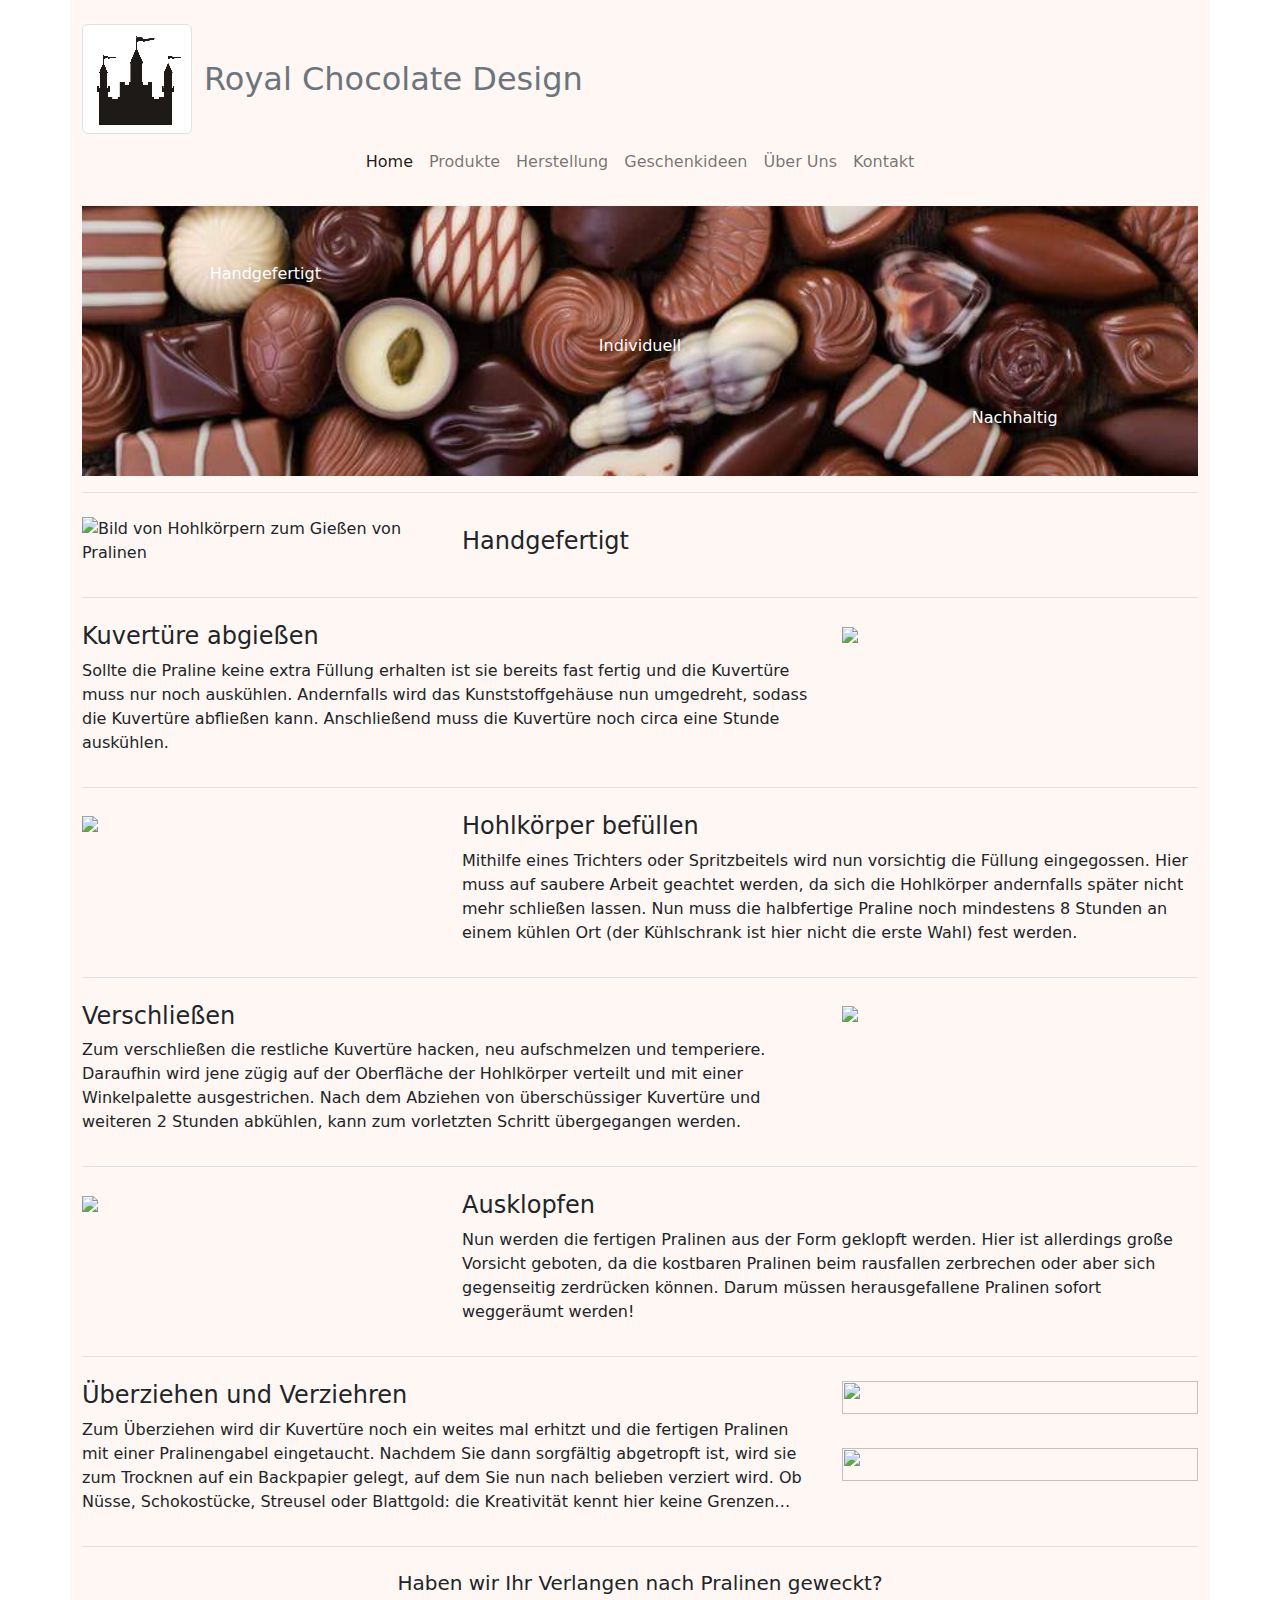
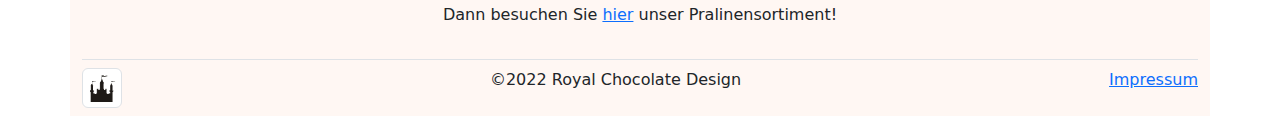
==== Projekt Webseite/index.html @ c55457fe "weitere Anpassungen w3s + fehlerbeseitigung" ====
<!DOCTYPE html>
<html lang="de">
<head>
	<meta charset="UTF-8">
	<meta name="viewport" content="width=device-width, initial-scale=1">
	<link rel="stylesheet" href="style.css">
	<link rel="stylesheet" href="assets/css/bootstrap.min.css">
	<link rel="shortcut icon" href="./Bilder/RCDicon.ico"/>
	<title>Royale Chocolate Design</title>
</head>
<body>
	<div class="container p-6">
		<header class="row justify-content-evenly pt-4">
		<div class="col-8 col-sm-12">
			<a class="d-flex justify-content-around text-decoration-none text-muted" href="index.html">
				<img class="img-thumbnail img-fluid" src="./Bilder/RCDlogoWT.webp" alt="Logo">
				<div class="container-fluid align-self-center">
					<h2 class="d-none d-sm-inline">Royal Chocolate Design</h2>
				</div>
			</a>
		</div>
		<div class="col-4 col-sm-12">
			<nav class="navbar navbar-expand-sm">
					<button class="navbar-toggler" type="button" data-bs-toggle="collapse" data-bs-target="#navbarNavAltMarkup" aria-controls="navbarNavAltMarkup" aria-expanded="false" aria-label="Toggle navigation">
						<span class="navbar-toggler-icon"></span>
					</button>
					<div class="collapse navbar-collapse justify-content-center" id="navbarNavAltMarkup">
						<ul class="navbar-nav">
							<li class="nav-item">
								<a class="nav-link active" href="./index.html">Home</a>
							</li>
							<li class="nav-item">
								<a class="nav-link" href="./unterseiten/Produkte.html">Produkte</a>
							</li>
							<li class="nav-item">
								<a class="nav-link" href="./unterseiten/Herstellung.html">Herstellung</a>
							</li>
							<li class="nav-item">
								<a class="nav-link" href="./unterseiten/Geschenkideen.html">Geschenkideen</a>
							</li>
							<li class="nav-item">
								<a class="nav-link" href="./unterseiten/Uberuns.html">Über Uns</a>
							</li>
							<li class="nav-item">
								<a class="nav-link" href="./unterseiten/Kontakt.html">Kontakt</a>
							</li>
						</ul>
					</div>
			</nav>
		</div>
	</header>

		<div class="py-3">
		<div class="bg-img text-center p-2" style="
					background-image: url('./Bilder/pralinenHintergrund.jpg');
                    height: 30vh;
                    width: 100%;
                    background-repeat: no-repeat;
                    background-position: center;
                    background-size: cover;">
			<div class="row my-3 my-sm-5">
				<div class="col">
					<a class="text-white text-decoration-none" href="#handgefertigt">Handgefertigt</a>
				</div>
				<div class="col"></div>
				<div class="col"></div>
			</div>
			<div class="row">
				<div class="col"></div>
				<div class="col">
					<a class="text-white text-decoration-none" href="#individuell">Individuell</a>
				</div>
				<div class="col"></div>
			</div>
			<div class="row my-3 my-sm-5">
				<div class="col"></div>
				<div class="col"></div>
				<div class="col">
					<a class="text-white text-decoration-none" href="#nachhaltig">Nachhaltig</a>
				</div>
			</div>
		</div>
			<div class="d-flex flex-column flex-md-row align-items-center pb-3 mb-4 border-bottom"></div>

			<div class="row row-cols-1 row-cols-md-2">
				<div class="col-md-4 mb-3">
					<img src="../Bilder/Bilder_Herstellung/Hohlkörper%20gießen.jpg" class="img-fluid" alt="Bild von Hohlkörpern zum Gießen von Pralinen">
				</div>
				<div class="col-md-8 align-self-center" id="handgefertigt">
					<h4>Handgefertigt</h4>
					<p></p>
				</div>
			</div>

			<div class="d-flex flex-column flex-md-row align-items-center pb-3 mb-4 border-bottom"></div>

			<div class="row row-cols-1 row-cols-md-2">
				<div class="col-md-8 order-2 order-md-1 align-self-center">
					<h4>Kuvertüre abgießen</h4>
					<p>Sollte die Praline keine extra Füllung erhalten ist sie bereits fast fertig und die Kuvertüre muss nur noch auskühlen.
						Andernfalls wird das Kunststoffgehäuse nun umgedreht,
						sodass die Kuvertüre abfließen kann. Anschließend muss die Kuvertüre noch circa eine Stunde auskühlen.</p>
				</div>
				<div class="col-md-4 order-1 order-md-2 mb-3">
					<img src="../Bilder/Bilder_Herstellung/Kuvertüre%20abgießen.webp" class="img-fluid">
				</div>
			</div>

			<div class="d-flex flex-column flex-md-row align-items-center pb-3 mb-4 border-bottom"></div>

			<div class="row row-cols-1 row-cols-md-2">
				<div class="col-md-4 mb-3">
					<img src="../Bilder/Bilder_Herstellung/Hohlkörper%20befüllen.jpg" class="img-fluid">
				</div>
				<div class="col-md-8 align-self-center">
					<h4>Hohlkörper befüllen</h4>
					<p>Mithilfe eines Trichters oder Spritzbeitels wird nun vorsichtig die Füllung eingegossen.
						Hier muss auf saubere Arbeit geachtet werden, da sich die Hohlkörper andernfalls später nicht mehr schließen lassen.
						Nun muss die halbfertige Praline noch mindestens 8 Stunden an einem kühlen Ort (der Kühlschrank ist hier nicht die erste Wahl) fest werden.</p>
				</div>
			</div>

			<div class="d-flex flex-column flex-md-row align-items-center pb-3 mb-4 border-bottom"></div>

			<div class="row row-cols-1 row-cols-md-2">
				<div class="col-md-8 order-2 order-md-1 align-self-center">
					<h4>Verschließen</h4>
					<p>Zum verschließen die restliche Kuvertüre hacken, neu aufschmelzen und temperiere.
						Daraufhin wird jene zügig auf der Oberfläche der Hohlkörper verteilt und mit einer Winkelpalette ausgestrichen.
						Nach dem Abziehen von überschüssiger Kuvertüre und weiteren 2 Stunden abkühlen, kann zum vorletzten Schritt übergegangen werden.</p>
				</div>
				<div class="col-md-4 order-1 order-md-2 mb-3">
					<img src="../Bilder/Bilder_Herstellung/Hohlkörper%20verschließen.jpg" class="img-fluid">
				</div>
			</div>

			<div class="d-flex flex-column flex-md-row align-items-center pb-3 mb-4 border-bottom"></div>

			<div class="row row-cols-1 row-cols-md-2">
				<div class="col-md-4 mb-3">
					<img src="../Bilder/Bilder_Herstellung/Ausklopfen.jpg" class="img-fluid">
				</div>
				<div class="col-md-8 align-self-center">
					<h4>Ausklopfen</h4>
					<p>Nun werden die fertigen Pralinen aus der Form geklopft werden.
						Hier ist allerdings große Vorsicht geboten, da die kostbaren Pralinen beim rausfallen zerbrechen oder aber sich gegenseitig zerdrücken können.
						Darum müssen herausgefallene Pralinen sofort weggeräumt werden!</p>
				</div>
			</div>

			<div class="d-flex flex-column flex-md-row align-items-center pb-3 mb-4 border-bottom"></div>

			<div class="row row-cols-1 row-cols-md-2">
				<div class="col-md-8 order-2 order-md-1 align-self-center">
					<h4>Überziehen und Verziehren</h4>
					<p>Zum Überziehen wird dir Kuvertüre noch ein weites mal erhitzt und die fertigen Pralinen mit einer Pralinengabel eingetaucht.
						Nachdem Sie dann sorgfältig abgetropft ist, wird sie zum Trocknen auf ein Backpapier gelegt, auf dem Sie nun nach belieben verziert wird.
						Ob Nüsse, Schokostücke, Streusel oder Blattgold: die Kreativität kennt hier keine Grenzen…</p>
				</div>
				<div class="col-md-4 order-1 order-md-2 mb-3">
					<img src="../Bilder/Bilder_Herstellung/verzieren.jpg" width="100%" height="50%">
					<img src="../Bilder/Bilder_Herstellung/Überziehen.jpg" width="100%" height="50%">
				</div>
			</div>

			<div class="d-flex flex-column flex-md-row align-items-center pb-3 mb-4 border-bottom"></div>

			<div class="text-center">
				<h5>Haben wir Ihr Verlangen nach Pralinen geweckt?</h5>
				<p>Dann besuchen Sie
					<a class="link" href="./unterseiten/Produkte.html">hier</a>
					unser Pralinensortiment!</p>
			</div>

		</div>
		<footer class="d-flex flex-wrap justify-content-between border-top py-2">
			<a href="./index.html"><img class="img-thumbnail" src="./Bilder/RCDlogoWT.webp" width="40px" height="auto"></a>
			&#169;2022 Royal Chocolate Design
			<a href="./unterseiten/impressum.html">Impressum</a>
		</footer>
	</div>
<script src="assets/js/bootstrap.bundle.min.js"></script>
</body>
</html>
---- Projekt Webseite/style.css ----
#backgroundIMG{
	background-image: url("./Bilder/pralinenHintergrund.jpg");
	background-color: gray;
	border-style: solid;
}
.container{
	background-color: #Fff7f3;
}
#backgroundDIV{
	background-color: #Fff7f3;
}
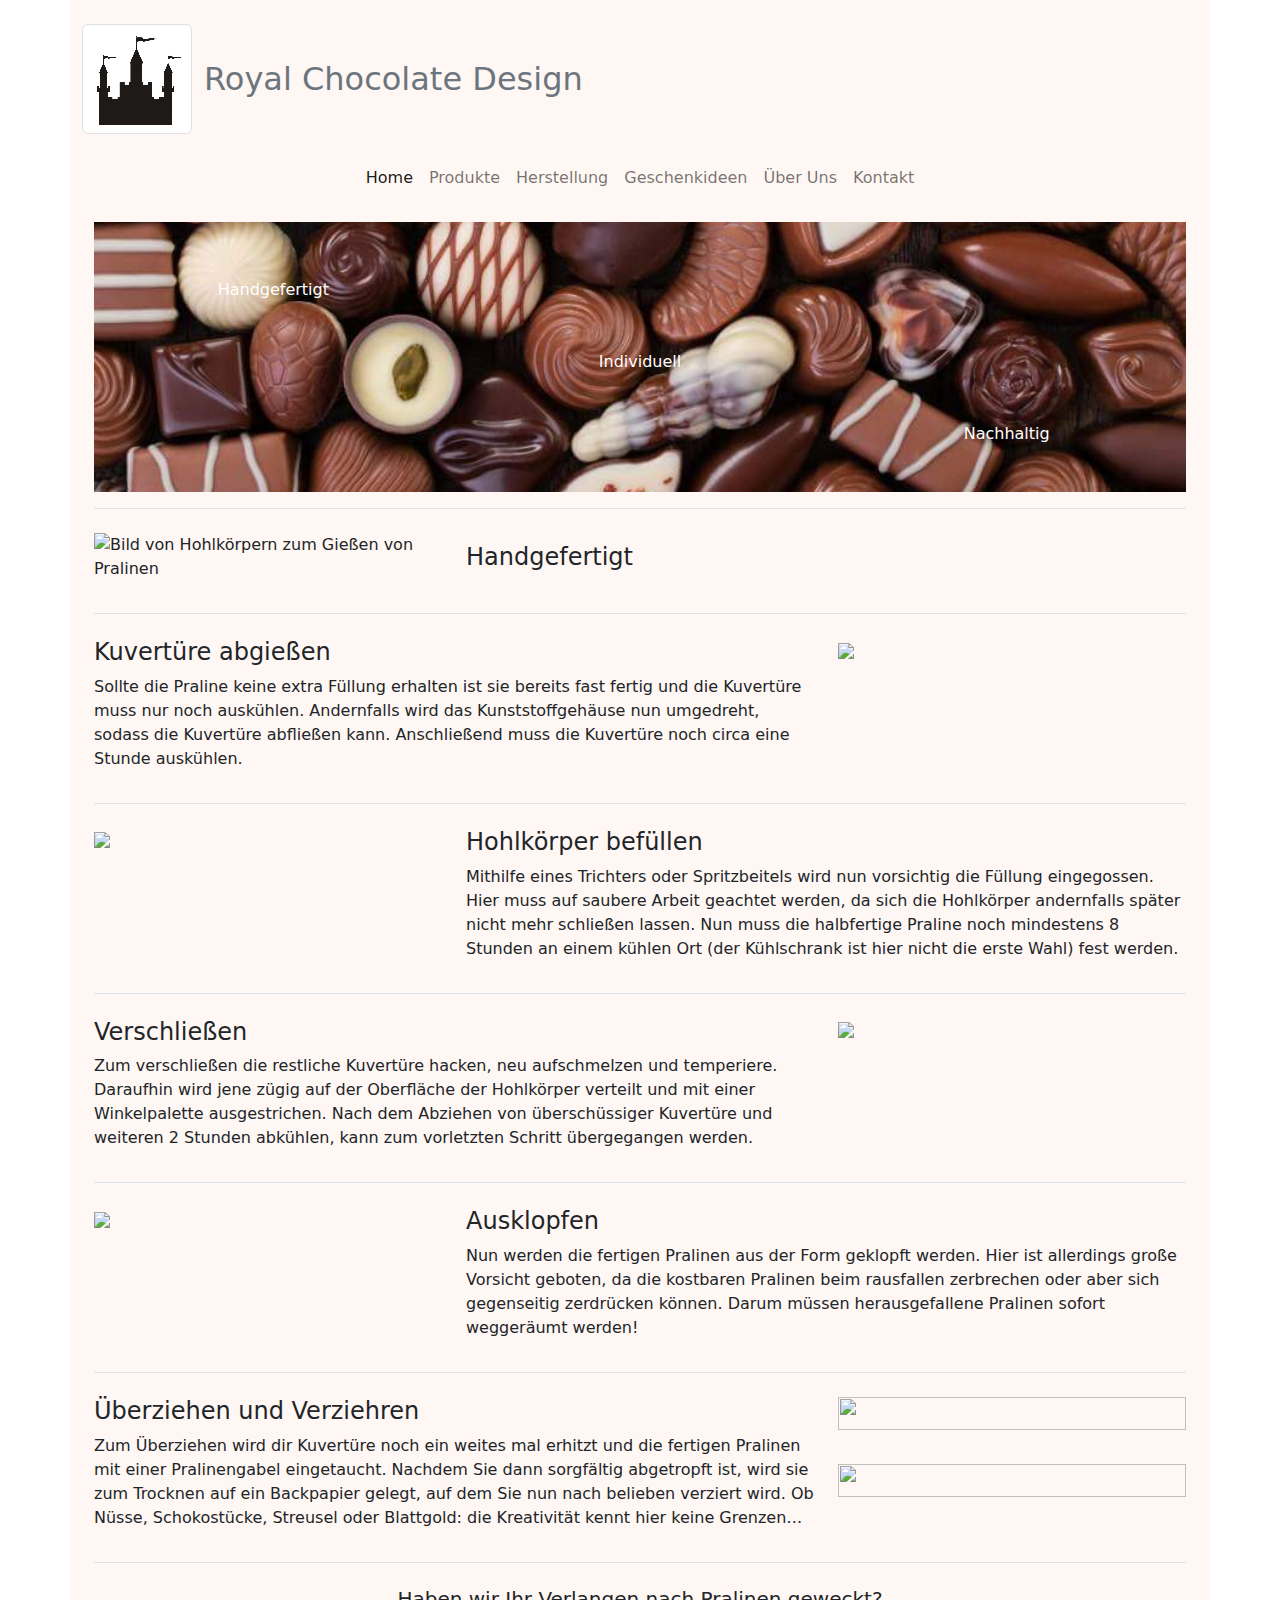
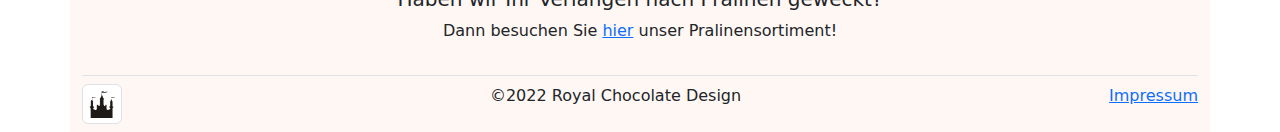
==== commit 16d81fa6: "Update index.html" ====
--- a/Projekt Webseite/index.html
+++ b/Projekt Webseite/index.html
@@ -11,20 +11,23 @@
 <body>
 	<div class="container p-6">
 		<header class="row justify-content-evenly pt-4">
-		<div class="col-8 col-sm-12">
+		<div class="col-8 col-md-12">
 			<a class="d-flex justify-content-around text-decoration-none text-muted" href="index.html">
 				<img class="img-thumbnail img-fluid" src="./Bilder/RCDlogoWT.webp" alt="Logo">
 				<div class="container-fluid align-self-center">
-					<h2 class="d-none d-sm-inline">Royal Chocolate Design</h2>
+					<h2 class="d-none d-md-inline">Royal Chocolate Design</h2>
 				</div>
 			</a>
 		</div>
-		<div class="col-4 col-sm-12">
-			<nav class="navbar navbar-expand-sm">
-					<button class="navbar-toggler" type="button" data-bs-toggle="collapse" data-bs-target="#navbarNavAltMarkup" aria-controls="navbarNavAltMarkup" aria-expanded="false" aria-label="Toggle navigation">
+		<div class="col-4 col-md-12 align-self-center justify-content-md-end">
+			<nav class="navbar navbar-expand-md text-center">
+				<button class="navbar-toggler" type="button" data-bs-toggle="collapse" data-bs-target="#navbarNavAltMarkup" aria-controls="navbarNavAltMarkup" aria-expanded="false" aria-label="Toggle navigation">
 						<span class="navbar-toggler-icon"></span>
 					</button>
-					<div class="collapse navbar-collapse justify-content-center" id="navbarNavAltMarkup">
+			</nav>
+		</div>
+			<nav class="navbar navbar-expand-md">
+					<div class="collapse navbar-collapse justify-content-center text-center" id="navbarNavAltMarkup">
 						<ul class="navbar-nav">
 							<li class="nav-item">
 								<a class="nav-link active" href="./index.html">Home</a>
@@ -46,11 +49,14 @@
 							</li>
 						</ul>
 					</div>
+				
+					
 			</nav>
-		</div>
+		
+		
 	</header>
 
-		<div class="py-3">
+		<div class="container py-3">
 		<div class="bg-img text-center p-2" style="
 					background-image: url('./Bilder/pralinenHintergrund.jpg');
                     height: 30vh;
@@ -58,7 +64,7 @@
                     background-repeat: no-repeat;
                     background-position: center;
                     background-size: cover;">
-			<div class="row my-3 my-sm-5">
+			<div class="row my-3 my-md-5">
 				<div class="col">
 					<a class="text-white text-decoration-none" href="#handgefertigt">Handgefertigt</a>
 				</div>
@@ -181,4 +187,4 @@
 	</div>
 <script src="assets/js/bootstrap.bundle.min.js"></script>
 </body>
-</html>+</html>
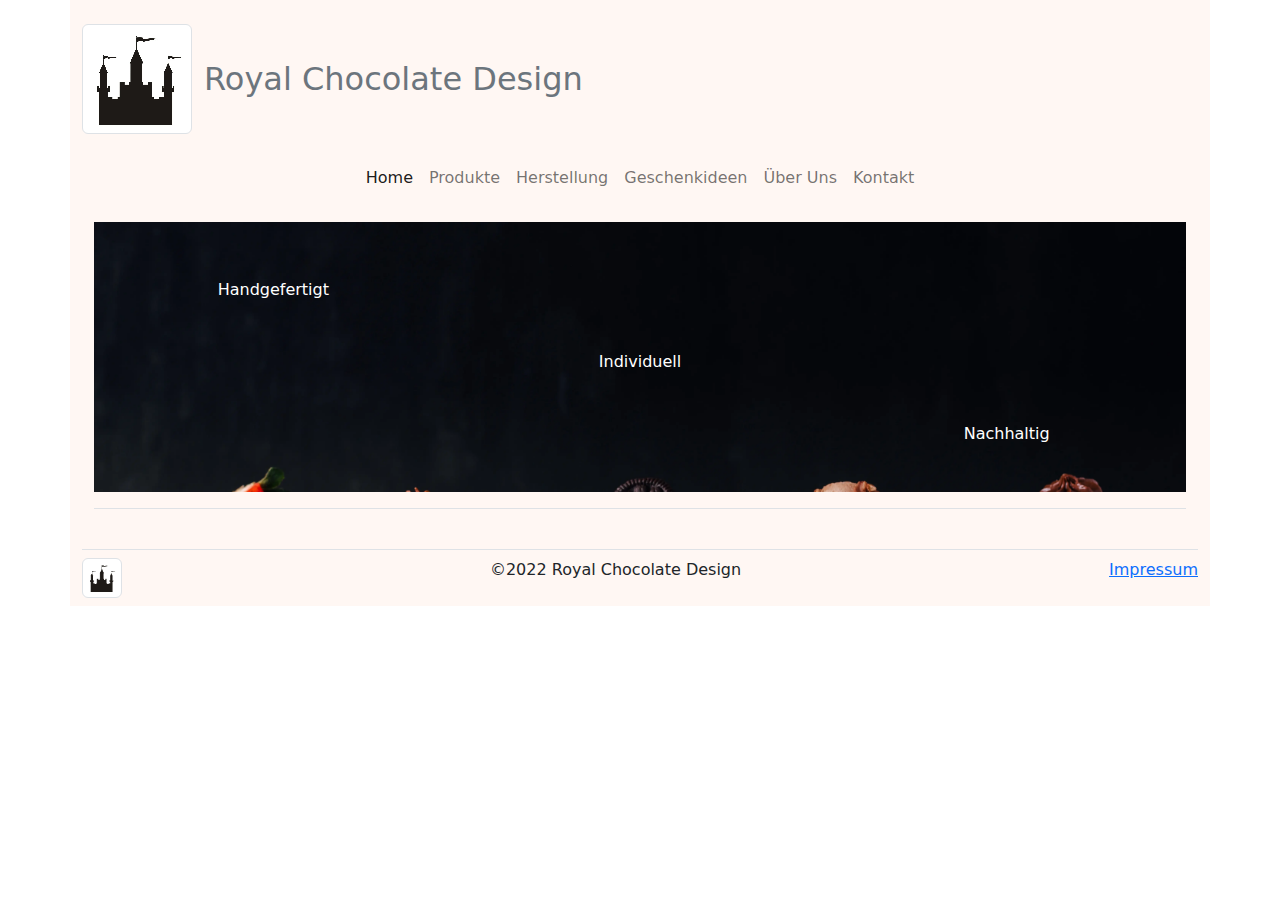
==== commit 7d0974fe: "Bilder ausgetauscht" ====
--- a/Projekt Webseite/index.html
+++ b/Projekt Webseite/index.html
@@ -49,142 +49,55 @@
 							</li>
 						</ul>
 					</div>
-				
-					
 			</nav>
-		
-		
-	</header>
+		</header>
+
 
 		<div class="container py-3">
-		<div class="bg-img text-center p-2" style="
-					background-image: url('./Bilder/pralinenHintergrund.jpg');
+			<div class="bg-img text-center p-2" style="
+					background-image: url('./Bilder/pralinenHintergrund.webp');
                     height: 30vh;
                     width: 100%;
                     background-repeat: no-repeat;
                     background-position: center;
                     background-size: cover;">
-			<div class="row my-3 my-md-5">
-				<div class="col">
-					<a class="text-white text-decoration-none" href="#handgefertigt">Handgefertigt</a>
+
+				<div class="row my-3 my-md-5">
+					<div class="col">
+						<a class="text-white text-decoration-none" href="#handgefertigt">Handgefertigt</a>
+					</div>
+					<div class="col"></div>
+					<div class="col"></div>
 				</div>
-				<div class="col"></div>
-				<div class="col"></div>
-			</div>
-			<div class="row">
-				<div class="col"></div>
-				<div class="col">
-					<a class="text-white text-decoration-none" href="#individuell">Individuell</a>
+				<div class="row">
+					<div class="col"></div>
+					<div class="col">
+						<a class="text-white text-decoration-none" href="#individuell">Individuell</a>
+					</div>
+					<div class="col"></div>
 				</div>
-				<div class="col"></div>
-			</div>
-			<div class="row my-3 my-sm-5">
-				<div class="col"></div>
-				<div class="col"></div>
-				<div class="col">
-					<a class="text-white text-decoration-none" href="#nachhaltig">Nachhaltig</a>
+				<div class="row my-3 my-sm-5">
+					<div class="col"></div>
+					<div class="col"></div>
+					<div class="col">
+						<a class="text-white text-decoration-none" href="#nachhaltig">Nachhaltig</a>
+					</div>
 				</div>
 			</div>
-		</div>
 			<div class="d-flex flex-column flex-md-row align-items-center pb-3 mb-4 border-bottom"></div>
 
-			<div class="row row-cols-1 row-cols-md-2">
-				<div class="col-md-4 mb-3">
-					<img src="../Bilder/Bilder_Herstellung/Hohlkörper%20gießen.jpg" class="img-fluid" alt="Bild von Hohlkörpern zum Gießen von Pralinen">
-				</div>
-				<div class="col-md-8 align-self-center" id="handgefertigt">
-					<h4>Handgefertigt</h4>
-					<p></p>
-				</div>
-			</div>
+		</div>
 
-			<div class="d-flex flex-column flex-md-row align-items-center pb-3 mb-4 border-bottom"></div>
 
-			<div class="row row-cols-1 row-cols-md-2">
-				<div class="col-md-8 order-2 order-md-1 align-self-center">
-					<h4>Kuvertüre abgießen</h4>
-					<p>Sollte die Praline keine extra Füllung erhalten ist sie bereits fast fertig und die Kuvertüre muss nur noch auskühlen.
-						Andernfalls wird das Kunststoffgehäuse nun umgedreht,
-						sodass die Kuvertüre abfließen kann. Anschließend muss die Kuvertüre noch circa eine Stunde auskühlen.</p>
-				</div>
-				<div class="col-md-4 order-1 order-md-2 mb-3">
-					<img src="../Bilder/Bilder_Herstellung/Kuvertüre%20abgießen.webp" class="img-fluid">
-				</div>
-			</div>
 
-			<div class="d-flex flex-column flex-md-row align-items-center pb-3 mb-4 border-bottom"></div>
-
-			<div class="row row-cols-1 row-cols-md-2">
-				<div class="col-md-4 mb-3">
-					<img src="../Bilder/Bilder_Herstellung/Hohlkörper%20befüllen.jpg" class="img-fluid">
-				</div>
-				<div class="col-md-8 align-self-center">
-					<h4>Hohlkörper befüllen</h4>
-					<p>Mithilfe eines Trichters oder Spritzbeitels wird nun vorsichtig die Füllung eingegossen.
-						Hier muss auf saubere Arbeit geachtet werden, da sich die Hohlkörper andernfalls später nicht mehr schließen lassen.
-						Nun muss die halbfertige Praline noch mindestens 8 Stunden an einem kühlen Ort (der Kühlschrank ist hier nicht die erste Wahl) fest werden.</p>
-				</div>
-			</div>
-
-			<div class="d-flex flex-column flex-md-row align-items-center pb-3 mb-4 border-bottom"></div>
-
-			<div class="row row-cols-1 row-cols-md-2">
-				<div class="col-md-8 order-2 order-md-1 align-self-center">
-					<h4>Verschließen</h4>
-					<p>Zum verschließen die restliche Kuvertüre hacken, neu aufschmelzen und temperiere.
-						Daraufhin wird jene zügig auf der Oberfläche der Hohlkörper verteilt und mit einer Winkelpalette ausgestrichen.
-						Nach dem Abziehen von überschüssiger Kuvertüre und weiteren 2 Stunden abkühlen, kann zum vorletzten Schritt übergegangen werden.</p>
-				</div>
-				<div class="col-md-4 order-1 order-md-2 mb-3">
-					<img src="../Bilder/Bilder_Herstellung/Hohlkörper%20verschließen.jpg" class="img-fluid">
-				</div>
-			</div>
-
-			<div class="d-flex flex-column flex-md-row align-items-center pb-3 mb-4 border-bottom"></div>
-
-			<div class="row row-cols-1 row-cols-md-2">
-				<div class="col-md-4 mb-3">
-					<img src="../Bilder/Bilder_Herstellung/Ausklopfen.jpg" class="img-fluid">
-				</div>
-				<div class="col-md-8 align-self-center">
-					<h4>Ausklopfen</h4>
-					<p>Nun werden die fertigen Pralinen aus der Form geklopft werden.
-						Hier ist allerdings große Vorsicht geboten, da die kostbaren Pralinen beim rausfallen zerbrechen oder aber sich gegenseitig zerdrücken können.
-						Darum müssen herausgefallene Pralinen sofort weggeräumt werden!</p>
-				</div>
-			</div>
-
-			<div class="d-flex flex-column flex-md-row align-items-center pb-3 mb-4 border-bottom"></div>
-
-			<div class="row row-cols-1 row-cols-md-2">
-				<div class="col-md-8 order-2 order-md-1 align-self-center">
-					<h4>Überziehen und Verziehren</h4>
-					<p>Zum Überziehen wird dir Kuvertüre noch ein weites mal erhitzt und die fertigen Pralinen mit einer Pralinengabel eingetaucht.
-						Nachdem Sie dann sorgfältig abgetropft ist, wird sie zum Trocknen auf ein Backpapier gelegt, auf dem Sie nun nach belieben verziert wird.
-						Ob Nüsse, Schokostücke, Streusel oder Blattgold: die Kreativität kennt hier keine Grenzen…</p>
-				</div>
-				<div class="col-md-4 order-1 order-md-2 mb-3">
-					<img src="../Bilder/Bilder_Herstellung/verzieren.jpg" width="100%" height="50%">
-					<img src="../Bilder/Bilder_Herstellung/Überziehen.jpg" width="100%" height="50%">
-				</div>
-			</div>
-
-			<div class="d-flex flex-column flex-md-row align-items-center pb-3 mb-4 border-bottom"></div>
-
-			<div class="text-center">
-				<h5>Haben wir Ihr Verlangen nach Pralinen geweckt?</h5>
-				<p>Dann besuchen Sie
-					<a class="link" href="./unterseiten/Produkte.html">hier</a>
-					unser Pralinensortiment!</p>
-			</div>
-
-		</div>
 		<footer class="d-flex flex-wrap justify-content-between border-top py-2">
 			<a href="./index.html"><img class="img-thumbnail" src="./Bilder/RCDlogoWT.webp" width="40px" height="auto"></a>
 			&#169;2022 Royal Chocolate Design
 			<a href="./unterseiten/impressum.html">Impressum</a>
 		</footer>
 	</div>
-<script src="assets/js/bootstrap.bundle.min.js"></script>
+
+
+	<script src="assets/js/bootstrap.bundle.min.js"></script>
 </body>
 </html>
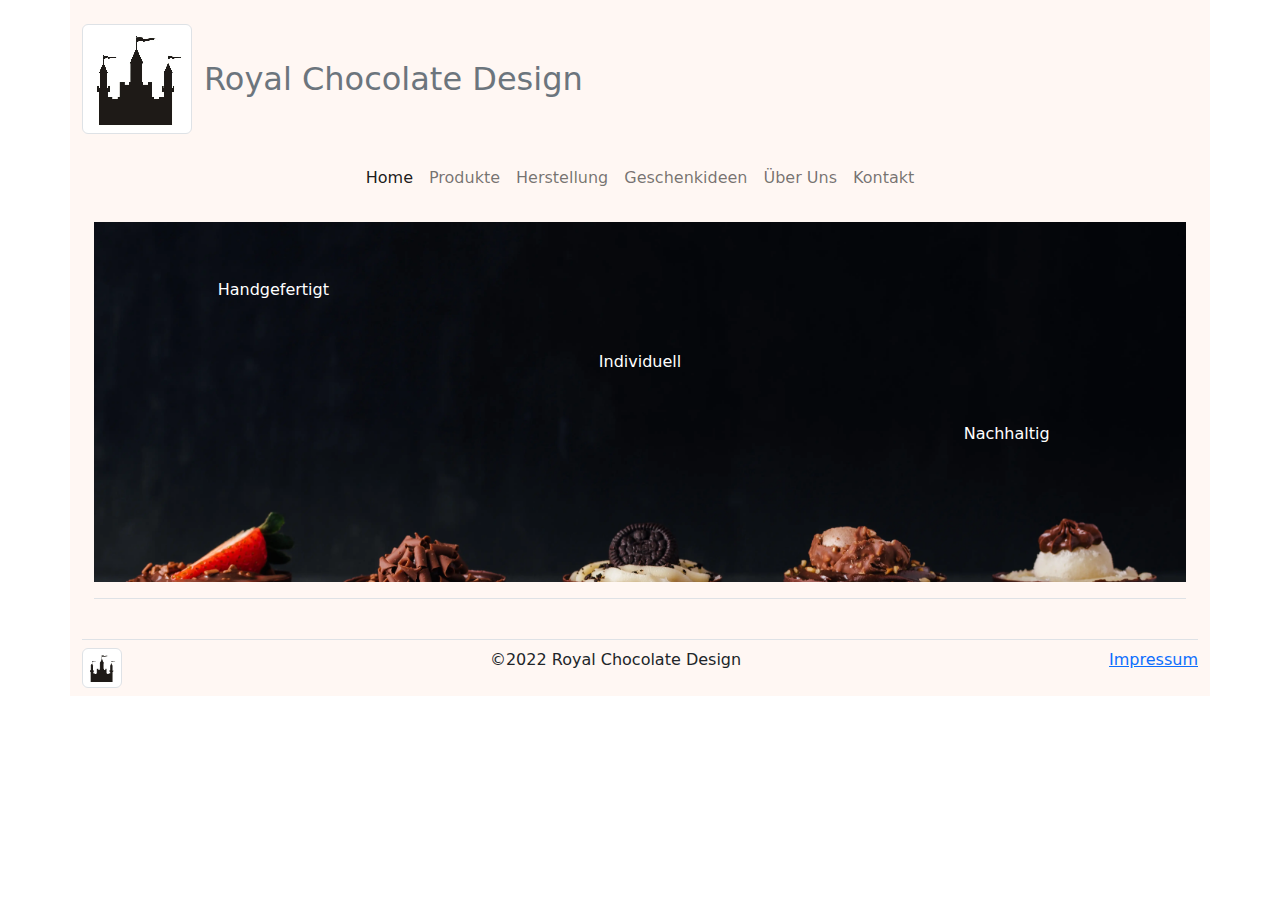
==== commit cc44935e: "Last Images Added" ====
--- a/Projekt Webseite/index.html
+++ b/Projekt Webseite/index.html
@@ -56,36 +56,34 @@
 		<div class="container py-3">
 			<div class="bg-img text-center p-2" style="
 					background-image: url('./Bilder/pralinenHintergrund.webp');
-                    height: 30vh;
+                    height: 40vh;
                     width: 100%;
                     background-repeat: no-repeat;
                     background-position: center;
                     background-size: cover;">
-
-				<div class="row my-3 my-md-5">
-					<div class="col">
+				<div class="row my-1 my-sm-3 my-md-5">
+					<div class="col-4 ">
 						<a class="text-white text-decoration-none" href="#handgefertigt">Handgefertigt</a>
 					</div>
-					<div class="col"></div>
-					<div class="col"></div>
+					<div class="col-8"></div>
 				</div>
-				<div class="row">
-					<div class="col"></div>
-					<div class="col">
+				<div class="row my-3">
+					<div class="col-4"></div>
+					<div class="col-4 align-self-center">
 						<a class="text-white text-decoration-none" href="#individuell">Individuell</a>
 					</div>
-					<div class="col"></div>
 				</div>
-				<div class="row my-3 my-sm-5">
-					<div class="col"></div>
-					<div class="col"></div>
-					<div class="col">
+				<div class="row my-1 my-sm-3 my-md-5">
+					<div class="col-8"></div>
+					<div class="col-4 ">
 						<a class="text-white text-decoration-none" href="#nachhaltig">Nachhaltig</a>
 					</div>
 				</div>
 			</div>
 			<div class="d-flex flex-column flex-md-row align-items-center pb-3 mb-4 border-bottom"></div>
+			<div id="handgefertigt">
 
+			</div>
 		</div>
 
 
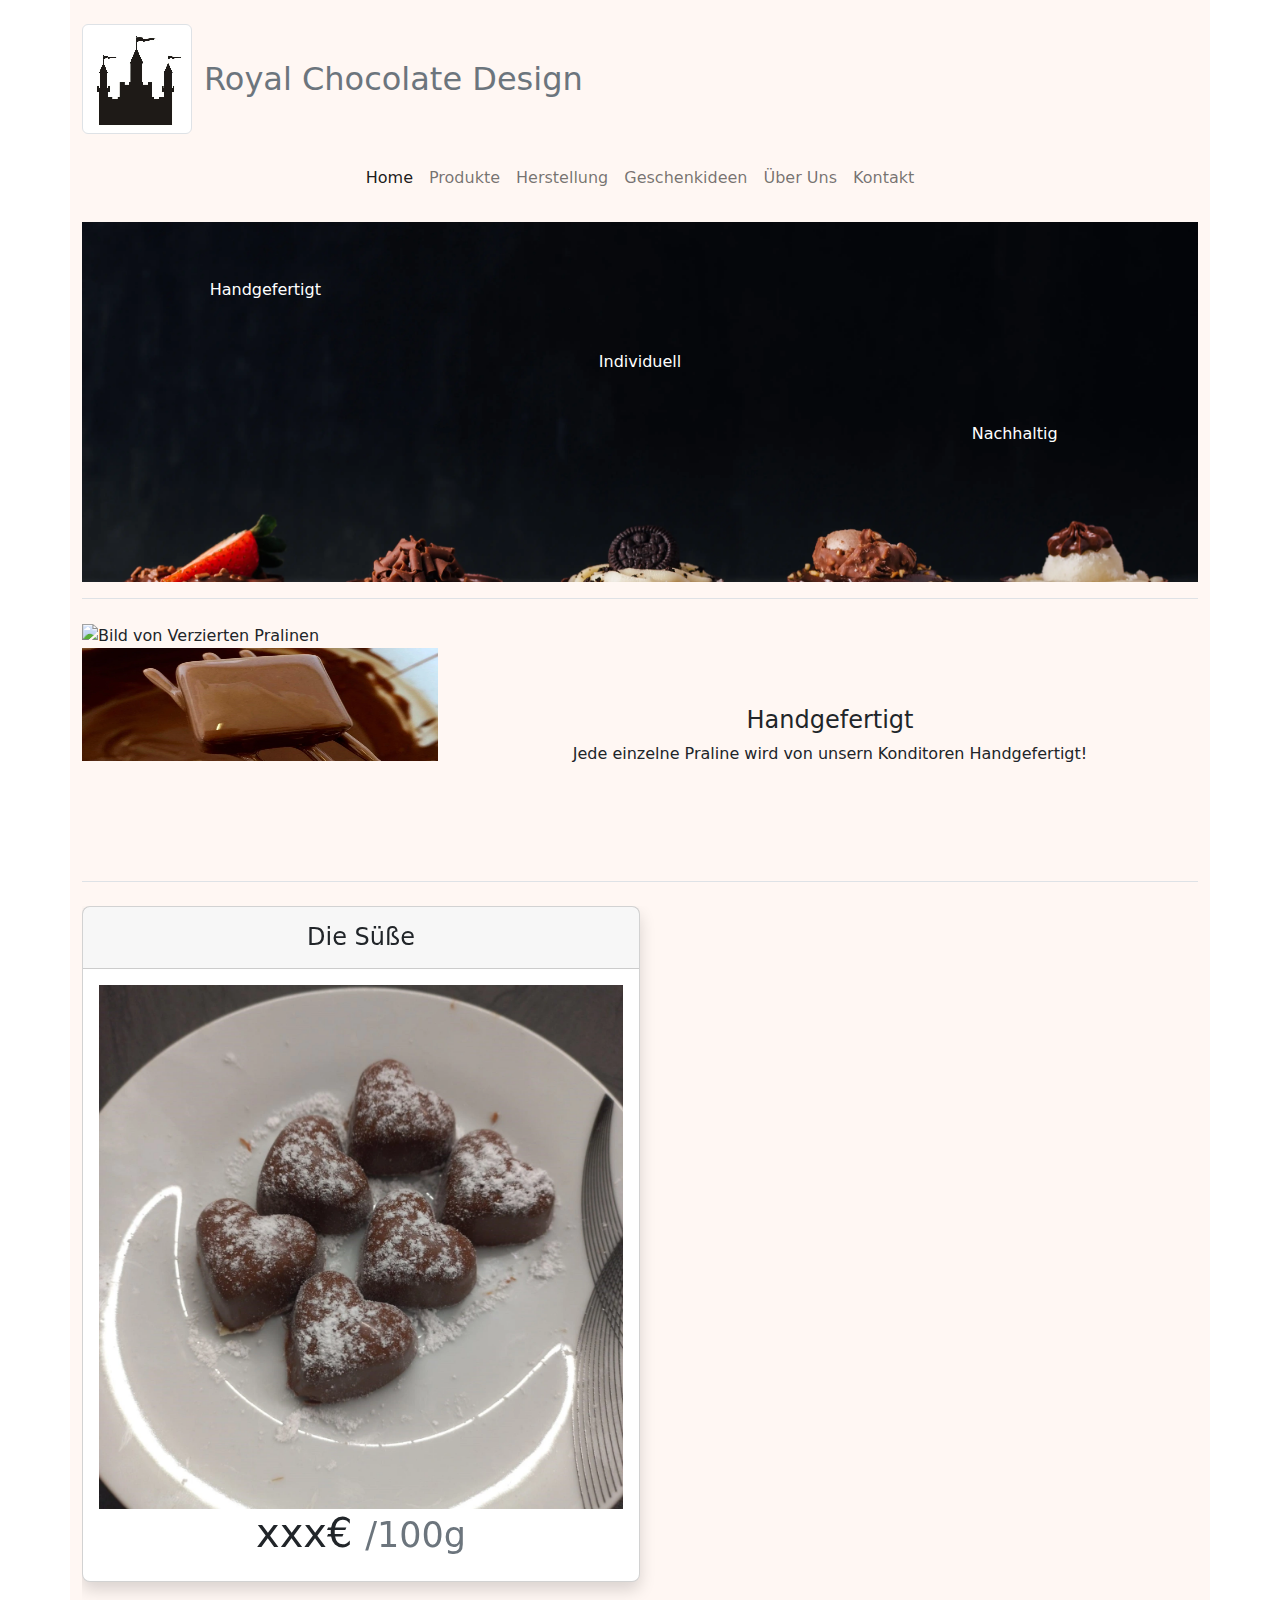
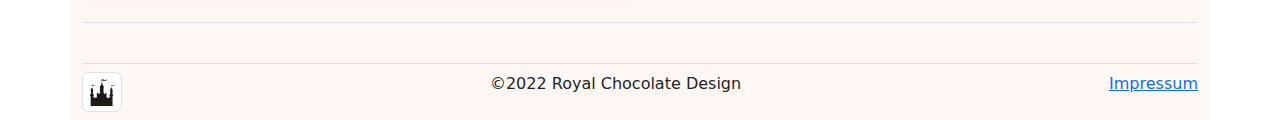
==== commit ce142d73: "moved" ====
--- a/Projekt Webseite/index.html
+++ b/Projekt Webseite/index.html
@@ -9,7 +9,7 @@
 	<title>Royale Chocolate Design</title>
 </head>
 <body>
-	<div class="container p-6">
+	<div class="container">
 		<header class="row justify-content-evenly pt-4">
 		<div class="col-8 col-md-12">
 			<a class="d-flex justify-content-around text-decoration-none text-muted" href="index.html">
@@ -51,9 +51,8 @@
 					</div>
 			</nav>
 		</header>
+		<div class="py-3">
 
-
-		<div class="container py-3">
 			<div class="bg-img text-center p-2" style="
 					background-image: url('./Bilder/pralinenHintergrund.webp');
                     height: 40vh;
@@ -80,14 +79,57 @@
 					</div>
 				</div>
 			</div>
+
 			<div class="d-flex flex-column flex-md-row align-items-center pb-3 mb-4 border-bottom"></div>
-			<div id="handgefertigt">
 
+			<div class="row row-cols-1 row-cols-md-2">
+				<div class="col-md-4 mb-3">
+					<img src="./Bilder/Bilder_Herstellung/Verzieren.webp" width="100%" height="50%" alt="Bild von Verzierten Pralinen">
+					<img src="./Bilder/Bilder_Herstellung/Überziehen.webp" width="100%" height="50%" alt="Bild von Befüllten Überzogenen Pralinen">
+				</div>
+				<div class="col-md-8 align-self-center">
+					<h4 class="text-center">Handgefertigt</h4>
+					<p class="text-center">Jede einzelne Praline wird von unsern Konditoren Handgefertigt!</p>
+				</div>
 			</div>
+
+			<div class="d-flex flex-column flex-md-row align-items-center pb-3 mb-4 border-bottom"></div>
+			<div id="beispielProdukte" class="carousel slide" data-bs-ride="carousel">
+				<div class="carousel-inner text-center">
+					<div class="carousel-item active card w-50 mb-4 rounded-3 shadow align-self-center">
+							<div class="card-header py-3">
+								<h4 class="my-0 fw-normal">Die Süße</h4>
+							</div>
+
+							<div class="card-body">
+								<img src="./Bilder/Bilder_Produkte/Süße.webp" class="img-fluid"  alt="Bild von Süßer">
+								<h1 class="card-title pricing-card-title">
+									xxx€
+									<small class="text-muted fw-light">/100g</small>
+								</h1>
+
+							</div>
+						</div>
+					<div class="carousel-item card w-50 mb-4 rounded-3 shadow">
+							<div class="card-header py-3">
+								<h4 class="my-0 fw-normal">Unser Klassiker</h4>
+							</div>
+
+							<div class="card-body">
+								<img src="./Bilder/Bilder_Produkte/Klassiker.webp" class="img-fluid"  alt="Bild von Klassiker">
+								<h1 class="card-title pricing-card-title">
+									xxx€
+									<small class="text-muted fw-light">/100g</small>
+								</h1>
+							</div>
+						</div>
+
+				</div>
+			</div>
+
+			<div class="d-flex flex-column flex-md-row align-items-center pb-3 mb-4 border-bottom"></div>
+
 		</div>
-
-
-
 		<footer class="d-flex flex-wrap justify-content-between border-top py-2">
 			<a href="./index.html"><img class="img-thumbnail" src="./Bilder/RCDlogoWT.webp" width="40px" height="auto"></a>
 			&#169;2022 Royal Chocolate Design
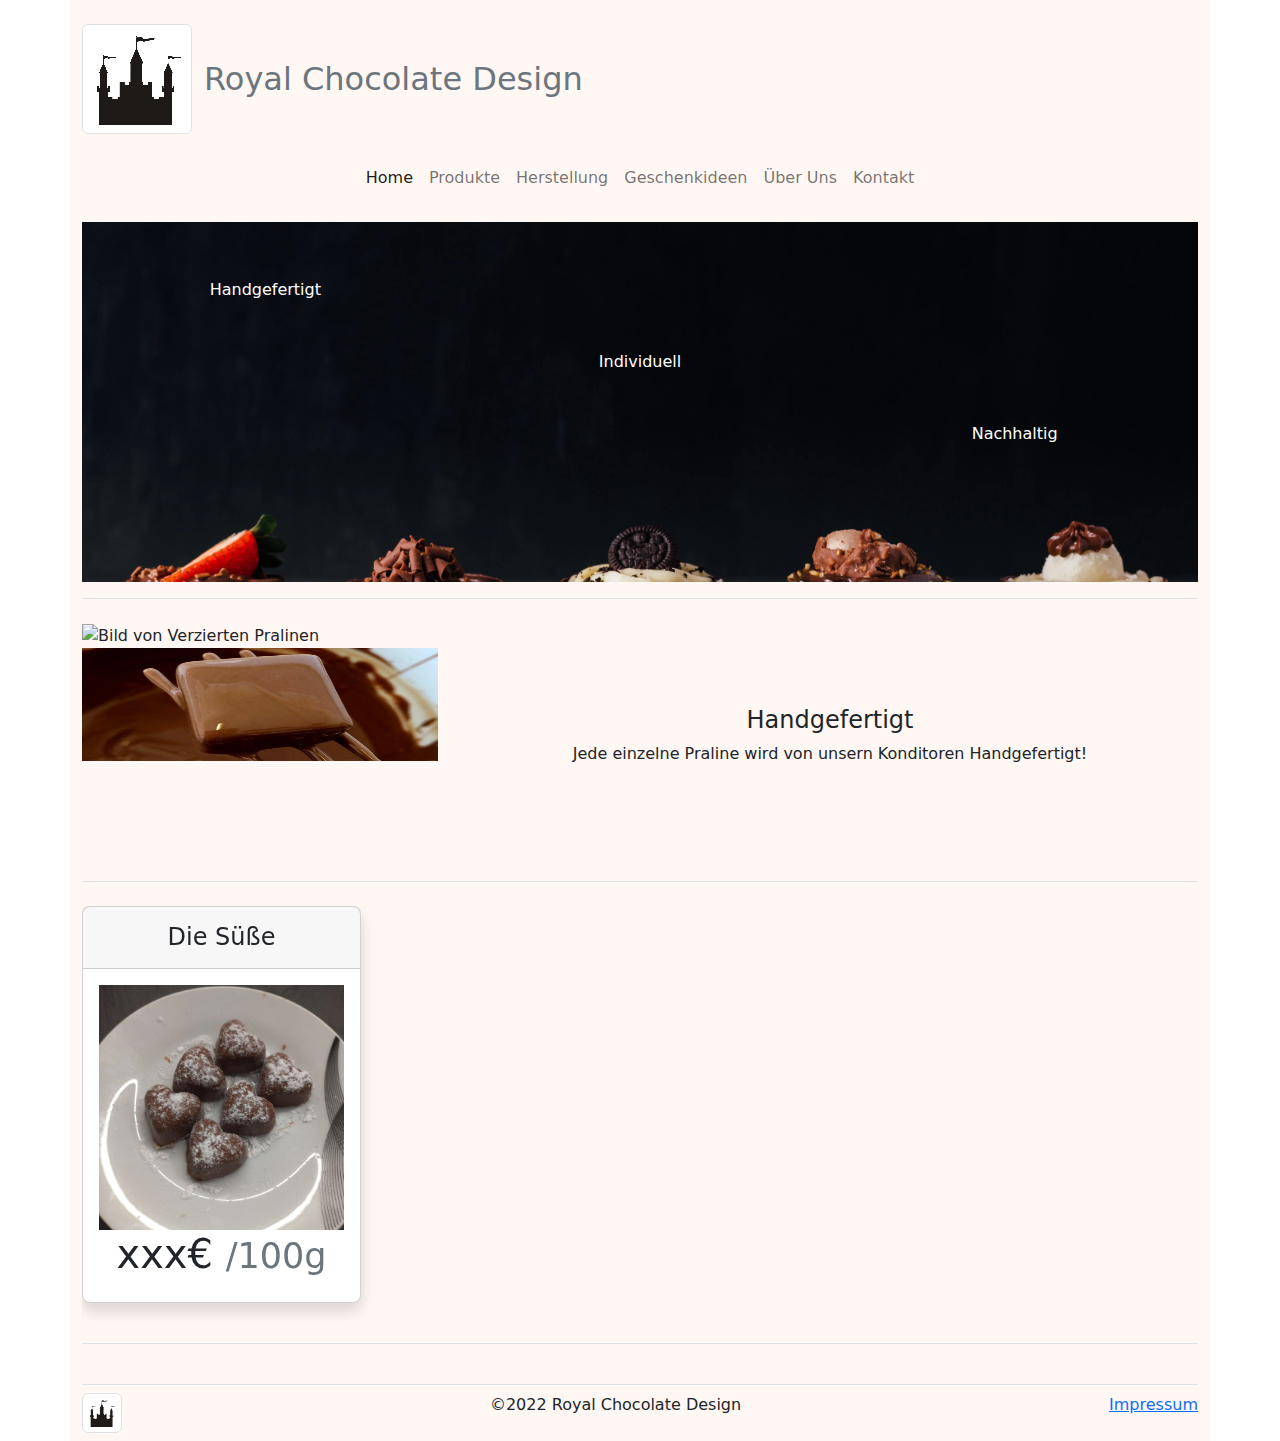
==== commit 4dadc84c: "imgCheat" ====
--- a/Projekt Webseite/index.html
+++ b/Projekt Webseite/index.html
@@ -96,7 +96,7 @@
 			<div class="d-flex flex-column flex-md-row align-items-center pb-3 mb-4 border-bottom"></div>
 			<div id="beispielProdukte" class="carousel slide" data-bs-ride="carousel">
 				<div class="carousel-inner text-center">
-					<div class="carousel-item active card w-50 mb-4 rounded-3 shadow align-self-center">
+					<div class="carousel-item active card w-25  mb-4 rounded-3 shadow ">
 							<div class="card-header py-3">
 								<h4 class="my-0 fw-normal">Die Süße</h4>
 							</div>
@@ -110,7 +110,7 @@
 
 							</div>
 						</div>
-					<div class="carousel-item card w-50 mb-4 rounded-3 shadow">
+					<div class="carousel-item card w-30 mb-4 rounded-3 shadow">
 							<div class="card-header py-3">
 								<h4 class="my-0 fw-normal">Unser Klassiker</h4>
 							</div>
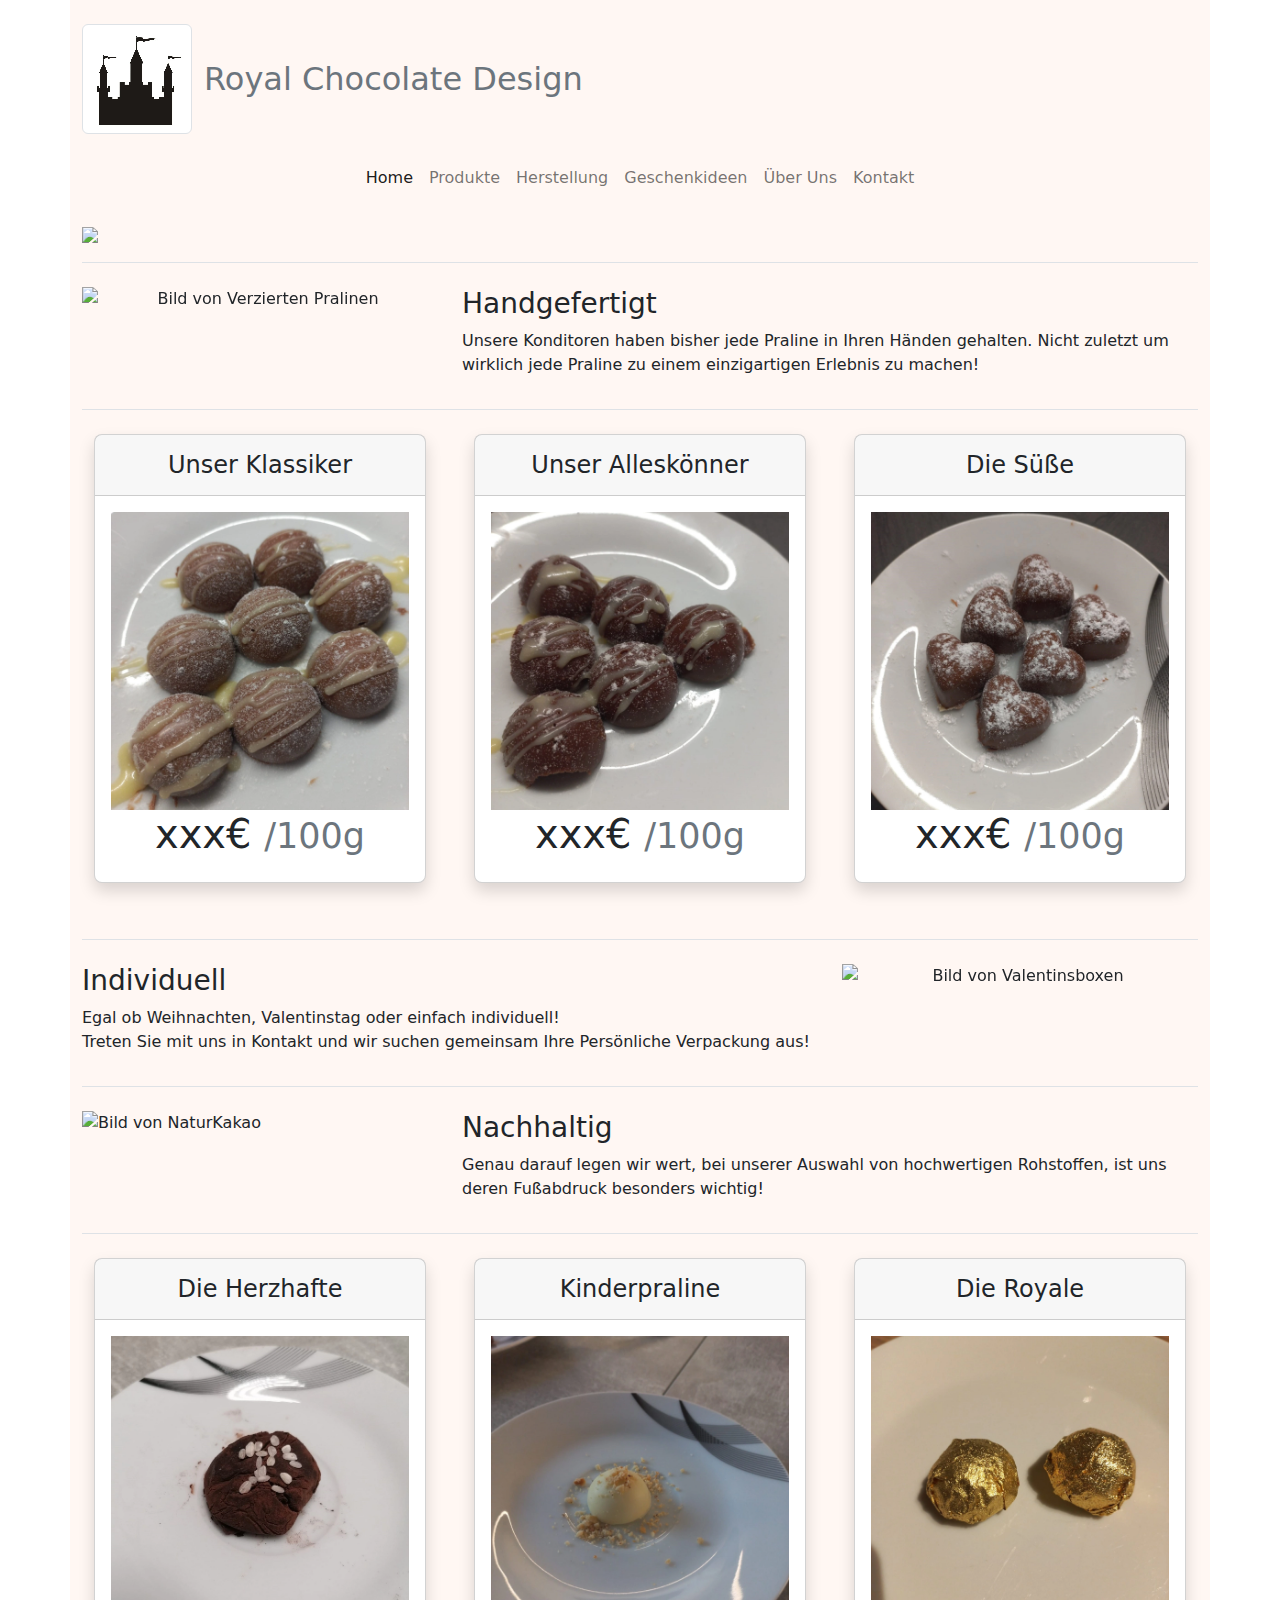
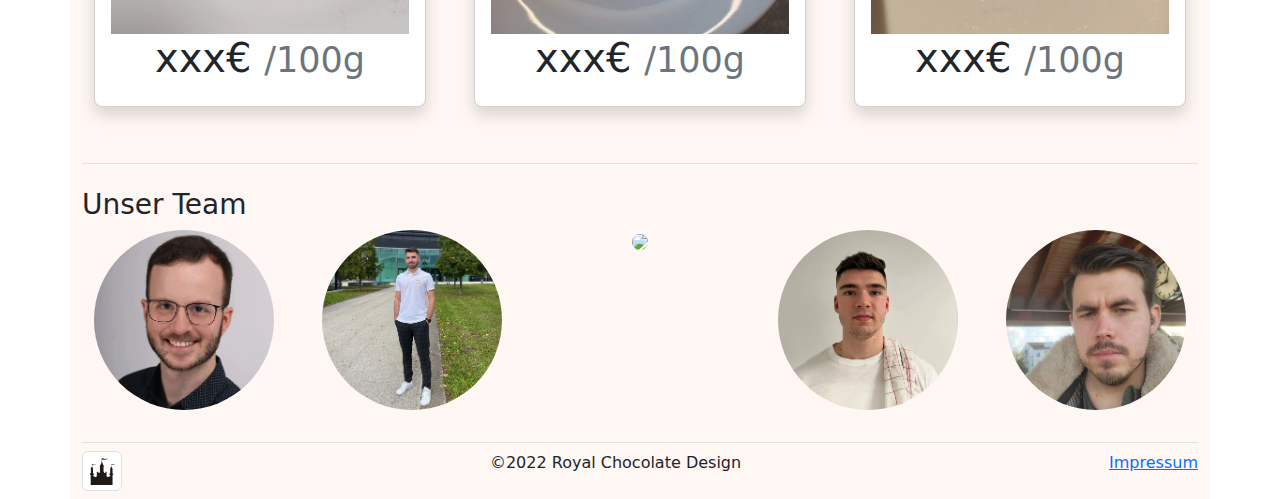
==== commit 3e99ea5d: "Finaly" ====
--- a/Projekt Webseite/index.html
+++ b/Projekt Webseite/index.html
@@ -1,5 +1,5 @@
 <!DOCTYPE html>
-<html lang="de">
+<html lang="de" xmlns="http://www.w3.org/1999/html">
 <head>
 	<meta charset="UTF-8">
 	<meta name="viewport" content="width=device-width, initial-scale=1">
@@ -53,7 +53,7 @@
 		</header>
 		<div class="py-3">
 
-			<div class="bg-img text-center p-2" style="
+			<!--<div class="bg-img text-center p-2" style="
 					background-image: url('./Bilder/pralinenHintergrund.webp');
                     height: 40vh;
                     width: 100%;
@@ -78,57 +78,201 @@
 						<a class="text-white text-decoration-none" href="#nachhaltig">Nachhaltig</a>
 					</div>
 				</div>
-			</div>
-
-			<div class="d-flex flex-column flex-md-row align-items-center pb-3 mb-4 border-bottom"></div>
-
-			<div class="row row-cols-1 row-cols-md-2">
+			</div>-->
+			<img class="img-fluid" src="./Bilder/Bilder_Hintergrund/home.webp">
+
+			<div class="d-flex flex-column flex-md-row align-items-center pb-3 mb-4 border-bottom"></div>
+
+				<div class="row row-cols-1 row-cols-md-2">
 				<div class="col-md-4 mb-3">
-					<img src="./Bilder/Bilder_Herstellung/Verzieren.webp" width="100%" height="50%" alt="Bild von Verzierten Pralinen">
-					<img src="./Bilder/Bilder_Herstellung/Überziehen.webp" width="100%" height="50%" alt="Bild von Befüllten Überzogenen Pralinen">
+					<div id="beispielHerstellung" class="carousel slide" data-bs-ride="carousel" data-bs-intervall="1200">
+						<div class="carousel-inner text-center">
+							<img src="./Bilder/Bilder_LandingPage/Verzieren-1.webp" class="img-fluid carousel-item active" alt="Bild von Verzierten Pralinen" data-bs-intervall>
+							<img src="./Bilder/Bilder_LandingPage/Überziehen-1.webp" class="img-fluid carousel-item" alt="Bild von Befüllten Überzogenen Pralinen">
+							<img src="./Bilder/Bilder_LandingPage/Hohlkörper-gießen-1.webp" class="img-fluid carousel-item"   alt="Bild von Hohlkörper zum Gießen">
+							<img src="Bilder/Bilder_LandingPage/Ausklopfen.webp" class="img-fluid carousel-item" alt="Bild von Ausklopfen">
+						</div>
+					</div>
 				</div>
 				<div class="col-md-8 align-self-center">
-					<h4 class="text-center">Handgefertigt</h4>
-					<p class="text-center">Jede einzelne Praline wird von unsern Konditoren Handgefertigt!</p>
-				</div>
-			</div>
-
-			<div class="d-flex flex-column flex-md-row align-items-center pb-3 mb-4 border-bottom"></div>
-			<div id="beispielProdukte" class="carousel slide" data-bs-ride="carousel">
-				<div class="carousel-inner text-center">
-					<div class="carousel-item active card w-25  mb-4 rounded-3 shadow ">
-							<div class="card-header py-3">
-								<h4 class="my-0 fw-normal">Die Süße</h4>
-							</div>
-
-							<div class="card-body">
-								<img src="./Bilder/Bilder_Produkte/Süße.webp" class="img-fluid"  alt="Bild von Süßer">
-								<h1 class="card-title pricing-card-title">
-									xxx€
-									<small class="text-muted fw-light">/100g</small>
-								</h1>
-
-							</div>
-						</div>
-					<div class="carousel-item card w-30 mb-4 rounded-3 shadow">
-							<div class="card-header py-3">
-								<h4 class="my-0 fw-normal">Unser Klassiker</h4>
-							</div>
-
-							<div class="card-body">
-								<img src="./Bilder/Bilder_Produkte/Klassiker.webp" class="img-fluid"  alt="Bild von Klassiker">
-								<h1 class="card-title pricing-card-title">
-									xxx€
-									<small class="text-muted fw-light">/100g</small>
-								</h1>
-							</div>
-						</div>
-
-				</div>
-			</div>
-
-			<div class="d-flex flex-column flex-md-row align-items-center pb-3 mb-4 border-bottom"></div>
-
+					<h3>Handgefertigt</h3>
+					<p>Unsere Konditoren haben bisher jede Praline in Ihren Händen gehalten. Nicht zuletzt um wirklich jede Praline zu einem einzigartigen Erlebnis zu machen!</p>
+				</div>
+			</div>
+
+			<div class="d-flex flex-column flex-md-row align-items-center pb-3 mb-4 border-bottom"></div>
+
+				<div class="row row-cols-1 row-cols-md-3 mb-3 text-center">
+				<div class="col px-4">
+					<a href="./unterseiten/Produkte.html#Klassiker" class="text-decoration-none text-reset">
+						<div class="card mb-4 rounded-3 shadow">
+						<div class="card-header py-3">
+							<h4 class="my-0 fw-normal">Unser Klassiker</h4>
+						</div>
+
+						<div class="card-body">
+							<img src="./Bilder/Bilder_Produkte/Klassiker.webp" class="img-fluid"  alt="Bild von Klassiker">
+							<h1 class="card-title pricing-card-title">
+								xxx€
+								<small class="text-muted fw-light">/100g</small>
+							</h1>
+						</div>
+					</div>
+					</a>
+				</div>
+				<div class="col px-4">
+					<a href="./unterseiten/Produkte.html#Alles" class="text-decoration-none text-reset">
+						<div class="card mb-4 rounded-3 shadow ">
+						<div class="card-header py-3">
+							<h4 class="my-0 fw-normal">Unser Alleskönner</h4>
+						</div>
+
+						<div class="card-body">
+							<img src="./Bilder/Bilder_Produkte/Alleskönner.webp" class="img-fluid"  alt="Bild von Unserm Alleskönner">
+							<h1 class="card-title pricing-card-title">
+								xxx€
+								<small class="text-muted fw-light">/100g</small>
+							</h1>
+
+						</div>
+					</div>
+					</a>
+				</div>
+				<div class="col px-4">
+					<a href="./unterseiten/Produkte.html#Suese" class="text-decoration-none text-reset">
+						<div class="card mb-4 rounded-3 shadow">
+						<div class="card-header py-3">
+							<h4 class="my-0 fw-normal">Die Süße</h4>
+						</div>
+
+						<div class="card-body">
+							<img src="./Bilder/Bilder_Produkte/Süße.webp" class="img-fluid"  alt="Bild von Süßer">
+							<h1 class="card-title pricing-card-title">
+								xxx€
+								<small class="text-muted fw-light">/100g</small>
+							</h1>
+
+						</div>
+					</div>
+					</a>
+				</div>
+			</div>
+
+			<div class="d-flex flex-column flex-md-row align-items-center pb-3 mb-4 border-bottom"></div>
+
+				<div class="row row-cols-1 row-cols-md-2">
+				<div class="col-md-8 order-2 order-md-1 align-self-center">
+					<h3>Individuell</h3>
+					<p>Egal ob Weihnachten, Valentinstag oder einfach individuell! <br> Treten Sie mit uns in Kontakt und wir suchen gemeinsam Ihre Persönliche Verpackung aus!</p>
+				</div>
+				<div class="col-md-4 order-1 order-md-2 mb-3">
+					<div id="beispielPackungen" class="carousel slide" data-bs-ride="carousel" data-bs-intervall="1200">
+						<div class="carousel-inner text-center">
+							<img src="./Bilder/Bilder_LandingPage/Adventskalender.webp" alt="Bild von Adventskalender" class="img-fluid carousel-item">
+							<img src="./Bilder/Bilder_LandingPage/Valentinstag.webp" alt="Bild von Valentinsboxen" class="img-fluid carousel-item active">
+							<img src="./Bilder/Bilder_LandingPage/Geburtstag.webp" class="img-fluid carousel-item" alt="Bild von Geburtstagsverpackung">
+						</div>
+					</div>
+				</div>
+			</div>
+
+			<div class="d-flex flex-column flex-md-row align-items-center pb-3 mb-4 border-bottom"></div>
+
+				<div class="row row-cols-1 row-cols-md-2">
+				<div class="col-md-4 mb-3">
+					<img src="./Bilder/Bilder_LandingPage/nachhaltig.webp" class="img-fluid" alt="Bild von NaturKakao">
+				</div>
+				<div class="col-md-8 align-self-center">
+					<h3>Nachhaltig</h3>
+					<p>Genau darauf legen wir wert, bei unserer Auswahl von hochwertigen Rohstoffen, ist uns deren Fußabdruck besonders wichtig!</p>
+				</div>
+			</div>
+
+			<div class="d-flex flex-column flex-md-row align-items-center pb-3 mb-4 border-bottom"></div>
+
+				<div class="row row-cols-1 row-cols-md-3 mb-3 text-center">
+				<div class="col px-4">
+					<a href="./unterseiten/Produkte.html#Herz" class="text-decoration-none text-reset">
+						<div class="card mb-4 rounded-3 shadow">
+						<div class="card-header py-3">
+							<h4 class="my-0 fw-normal">Die Herzhafte</h4>
+						</div>
+
+						<div class="card-body">
+							<img src="./Bilder/Bilder_Produkte/die-herzhafte.webp" class="img-fluid"  alt="Bild von Herzhafter">
+							<h1 class="card-title pricing-card-title">
+								xxx€
+								<small class="text-muted fw-light">/100g</small>
+							</h1>
+
+						</div>
+						</div></a>
+				</div>
+				<div class="col px-4">
+					<a href="./unterseiten/Produkte.html#Kinder" class="text-decoration-none text-reset">
+						<div class="card mb-4 rounded-3 shadow">
+						<div class="card-header py-3">
+							<h4 class="my-0 fw-normal">Kinderpraline</h4>
+						</div>
+
+						<div class="card-body">
+							<img src="./Bilder/Bilder_Produkte/Kinderpraline.webp" class="img-fluid"  alt="Bild von Kinderpraline">
+							<h1 class="card-title pricing-card-title">
+								xxx€
+								<small class="text-muted fw-light">/100g</small>
+							</h1>
+						</div>
+					</div>
+					</a>
+				</div>
+				<div class="col px-4">
+					<a href="./unterseiten/Produkte.html#Royal" class="text-decoration-none text-reset">
+						<div class="card mb-4 rounded-3 shadow">
+						<div class="card-header py-3">
+							<h4 class="my-0 fw-normal">Die Royale</h4>
+						</div>
+
+						<div class="card-body">
+							<img src="./Bilder/Bilder_Produkte/Royale%20Praline.webp" class="img-fluid"  alt="Bild von Royaler Praline">
+							<h1 class="card-title pricing-card-title">
+								xxx€
+								<small class="text-muted fw-light">/100g</small>
+							</h1>
+						</div>
+					</div>
+					</a>
+				</div>
+			</div>
+
+			<div class="d-flex flex-column flex-md-row align-items-center pb-3 mb-4 border-bottom text-center"></div>
+			<h3>Unser Team</h3>
+			<div class="row row-cols-2 row-cols-md-3 row-cols-lg-5 mb-3 text-center justify-content-evenly">
+				<div class="col px-4">
+					<a href="./unterseiten/Uberuns.html#Kai" class="text-decoration-none text-reset">
+						<img class="img-fluid rounded-circle" src="./Bilder/Bilder_Uberuns/Kai-Faßbinder-square.webp"></img>
+					</a>
+				</div>
+				<div class="col px-4">
+					<a href="./unterseiten/Uberuns.html#Danilo" class="text-decoration-none text-reset">
+						<img class="img-fluid rounded-circle" src="./Bilder/Bilder_Uberuns/Danilo_square.webp"></img>
+					</a>
+				</div>
+				<div class="col px-4">
+					<a href="./unterseiten/Uberuns.html#Michi" class="text-decoration-none text-reset">
+						<img class="img-fluid rounded-circle" src="./Bilder/Bilder_Uberuns/Michi.webp"></img>
+					</a>
+				</div>
+				<div class="col px-4">
+					<a href="./unterseiten/Uberuns.html#Luca" class="text-decoration-none text-reset">
+						<img class="img-fluid rounded-circle" src="./Bilder/Bilder_Uberuns/Luca.webp"></img>
+					</a>
+				</div>
+				<div class="col px-4">
+					<a href="./unterseiten/Uberuns.html#Felix" class="text-decoration-none text-reset">
+						<img class="img-fluid rounded-circle" src="./Bilder/Bilder_Uberuns/Felix.webp"></img>
+					</a>
+				</div>
+			</div>
 		</div>
 		<footer class="d-flex flex-wrap justify-content-between border-top py-2">
 			<a href="./index.html"><img class="img-thumbnail" src="./Bilder/RCDlogoWT.webp" width="40px" height="auto"></a>
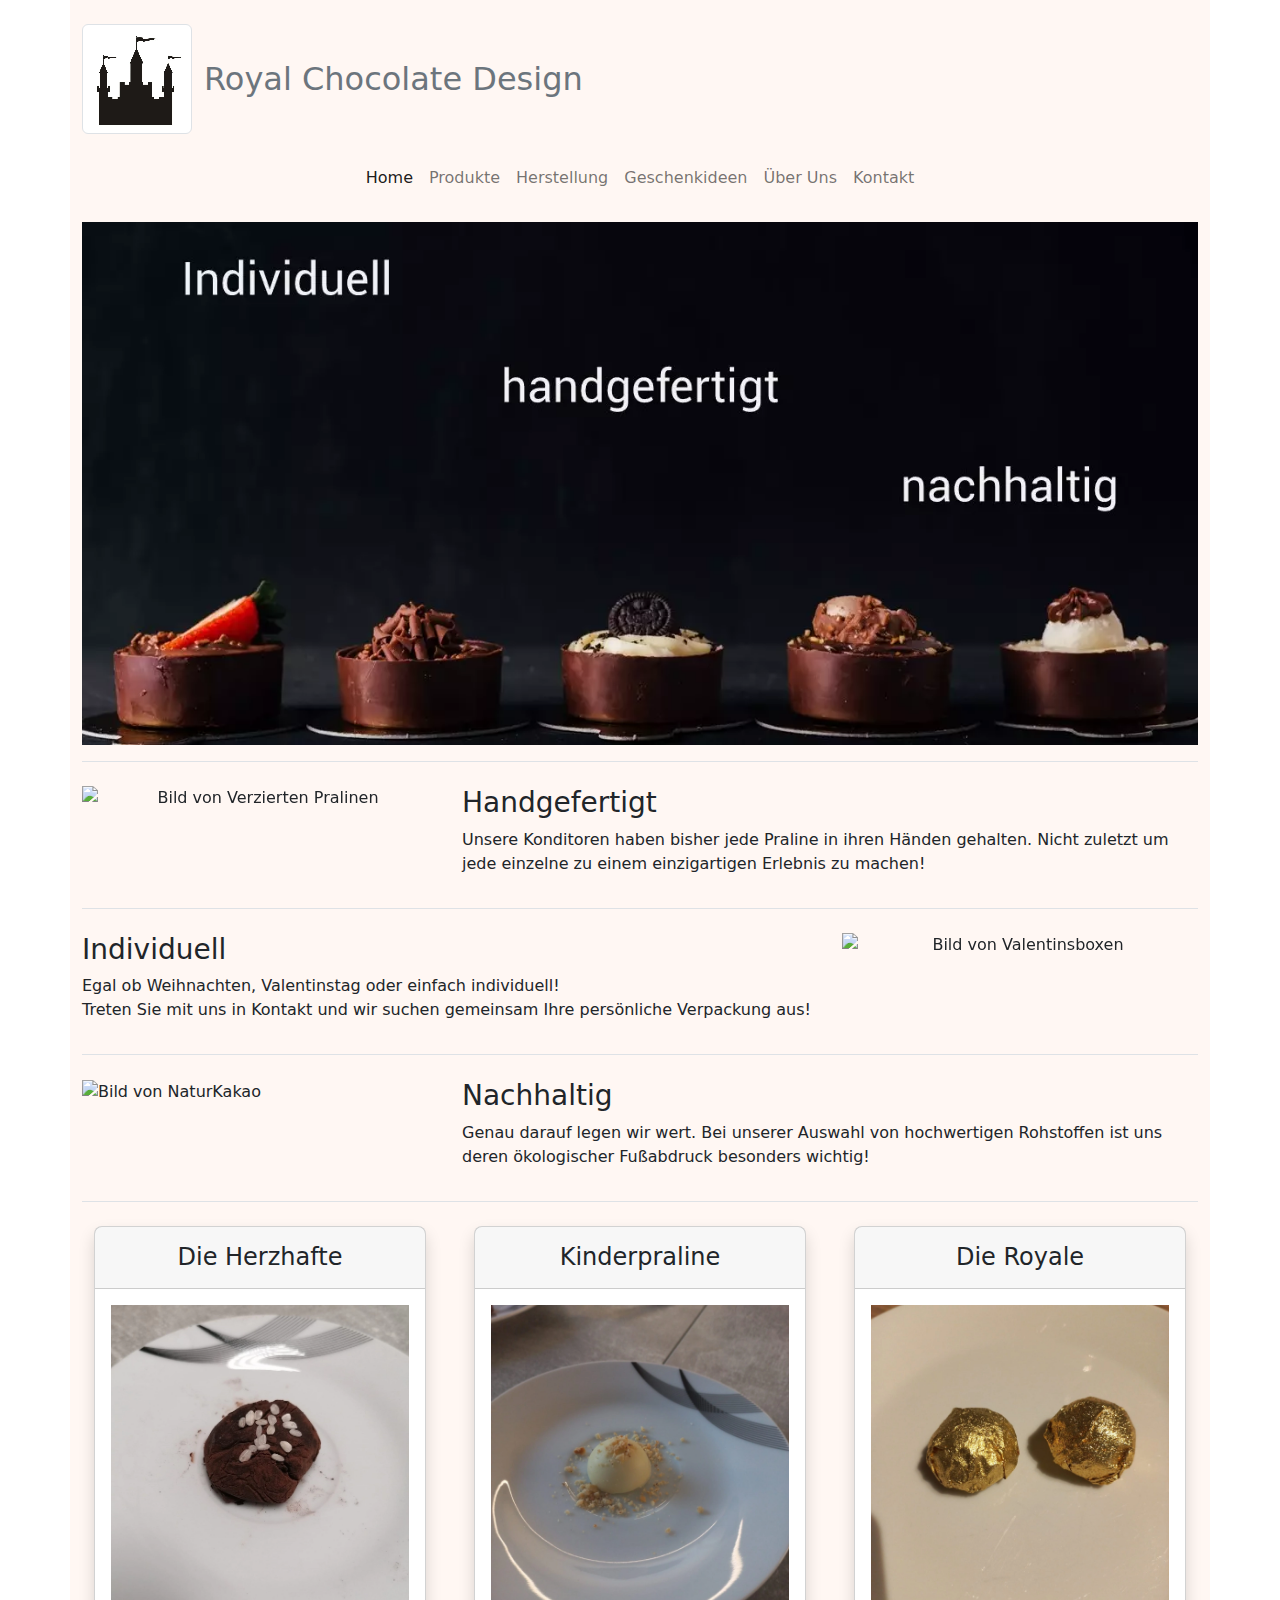
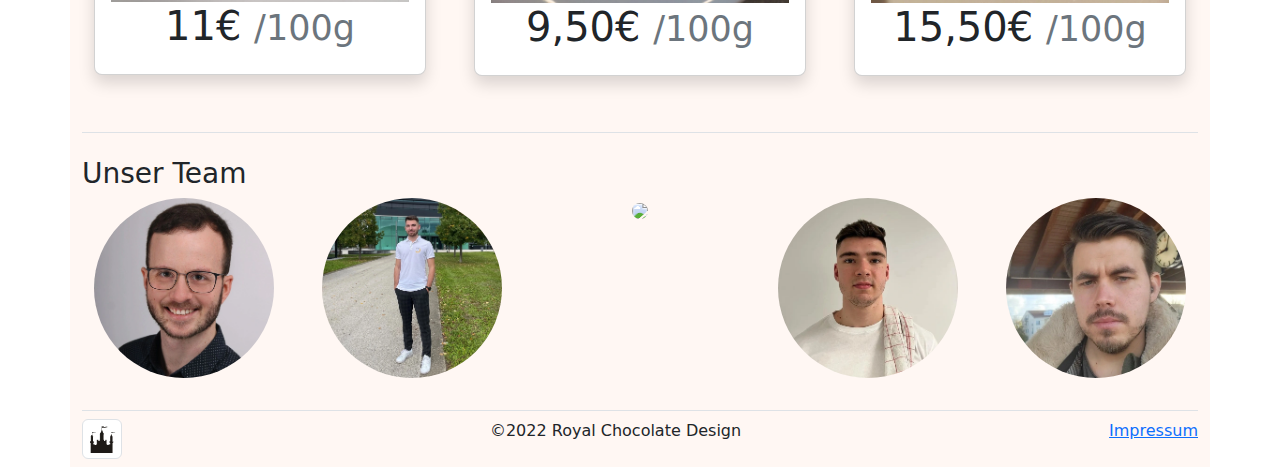
==== commit dcf48d6e: "Finaly" ====
--- a/Projekt Webseite/index.html
+++ b/Projekt Webseite/index.html
@@ -79,7 +79,8 @@
 					</div>
 				</div>
 			</div>-->
-			<img class="img-fluid" src="./Bilder/Bilder_Hintergrund/home.webp">
+
+			<img class="img-fluid" src="./Bilder/Bilder_Hintergrund/Home.webp" alt="Hintergrund">
 
 			<div class="d-flex flex-column flex-md-row align-items-center pb-3 mb-4 border-bottom"></div>
 
@@ -96,74 +97,18 @@
 				</div>
 				<div class="col-md-8 align-self-center">
 					<h3>Handgefertigt</h3>
-					<p>Unsere Konditoren haben bisher jede Praline in Ihren Händen gehalten. Nicht zuletzt um wirklich jede Praline zu einem einzigartigen Erlebnis zu machen!</p>
-				</div>
-			</div>
-
-			<div class="d-flex flex-column flex-md-row align-items-center pb-3 mb-4 border-bottom"></div>
-
-				<div class="row row-cols-1 row-cols-md-3 mb-3 text-center">
-				<div class="col px-4">
-					<a href="./unterseiten/Produkte.html#Klassiker" class="text-decoration-none text-reset">
-						<div class="card mb-4 rounded-3 shadow">
-						<div class="card-header py-3">
-							<h4 class="my-0 fw-normal">Unser Klassiker</h4>
-						</div>
-
-						<div class="card-body">
-							<img src="./Bilder/Bilder_Produkte/Klassiker.webp" class="img-fluid"  alt="Bild von Klassiker">
-							<h1 class="card-title pricing-card-title">
-								xxx€
-								<small class="text-muted fw-light">/100g</small>
-							</h1>
-						</div>
-					</div>
-					</a>
-				</div>
-				<div class="col px-4">
-					<a href="./unterseiten/Produkte.html#Alles" class="text-decoration-none text-reset">
-						<div class="card mb-4 rounded-3 shadow ">
-						<div class="card-header py-3">
-							<h4 class="my-0 fw-normal">Unser Alleskönner</h4>
-						</div>
-
-						<div class="card-body">
-							<img src="./Bilder/Bilder_Produkte/Alleskönner.webp" class="img-fluid"  alt="Bild von Unserm Alleskönner">
-							<h1 class="card-title pricing-card-title">
-								xxx€
-								<small class="text-muted fw-light">/100g</small>
-							</h1>
-
-						</div>
-					</div>
-					</a>
-				</div>
-				<div class="col px-4">
-					<a href="./unterseiten/Produkte.html#Suese" class="text-decoration-none text-reset">
-						<div class="card mb-4 rounded-3 shadow">
-						<div class="card-header py-3">
-							<h4 class="my-0 fw-normal">Die Süße</h4>
-						</div>
-
-						<div class="card-body">
-							<img src="./Bilder/Bilder_Produkte/Süße.webp" class="img-fluid"  alt="Bild von Süßer">
-							<h1 class="card-title pricing-card-title">
-								xxx€
-								<small class="text-muted fw-light">/100g</small>
-							</h1>
-
-						</div>
-					</div>
-					</a>
-				</div>
-			</div>
+					<p>Unsere Konditoren haben bisher jede Praline in ihren Händen gehalten. Nicht zuletzt um jede einzelne zu einem einzigartigen Erlebnis zu machen!</p>
+				</div>
+			</div>
+
+
 
 			<div class="d-flex flex-column flex-md-row align-items-center pb-3 mb-4 border-bottom"></div>
 
 				<div class="row row-cols-1 row-cols-md-2">
 				<div class="col-md-8 order-2 order-md-1 align-self-center">
 					<h3>Individuell</h3>
-					<p>Egal ob Weihnachten, Valentinstag oder einfach individuell! <br> Treten Sie mit uns in Kontakt und wir suchen gemeinsam Ihre Persönliche Verpackung aus!</p>
+					<p>Egal ob Weihnachten, Valentinstag oder einfach individuell! <br> Treten Sie mit uns in Kontakt und wir suchen gemeinsam Ihre persönliche Verpackung aus!</p>
 				</div>
 				<div class="col-md-4 order-1 order-md-2 mb-3">
 					<div id="beispielPackungen" class="carousel slide" data-bs-ride="carousel" data-bs-intervall="1200">
@@ -184,7 +129,7 @@
 				</div>
 				<div class="col-md-8 align-self-center">
 					<h3>Nachhaltig</h3>
-					<p>Genau darauf legen wir wert, bei unserer Auswahl von hochwertigen Rohstoffen, ist uns deren Fußabdruck besonders wichtig!</p>
+					<p>Genau darauf legen wir wert. Bei unserer Auswahl von hochwertigen Rohstoffen ist uns deren ökologischer Fußabdruck besonders wichtig!</p>
 				</div>
 			</div>
 
@@ -201,7 +146,7 @@
 						<div class="card-body">
 							<img src="./Bilder/Bilder_Produkte/die-herzhafte.webp" class="img-fluid"  alt="Bild von Herzhafter">
 							<h1 class="card-title pricing-card-title">
-								xxx€
+								11€
 								<small class="text-muted fw-light">/100g</small>
 							</h1>
 
@@ -218,7 +163,7 @@
 						<div class="card-body">
 							<img src="./Bilder/Bilder_Produkte/Kinderpraline.webp" class="img-fluid"  alt="Bild von Kinderpraline">
 							<h1 class="card-title pricing-card-title">
-								xxx€
+								9,50€
 								<small class="text-muted fw-light">/100g</small>
 							</h1>
 						</div>
@@ -235,7 +180,7 @@
 						<div class="card-body">
 							<img src="./Bilder/Bilder_Produkte/Royale%20Praline.webp" class="img-fluid"  alt="Bild von Royaler Praline">
 							<h1 class="card-title pricing-card-title">
-								xxx€
+								15,50€
 								<small class="text-muted fw-light">/100g</small>
 							</h1>
 						</div>
